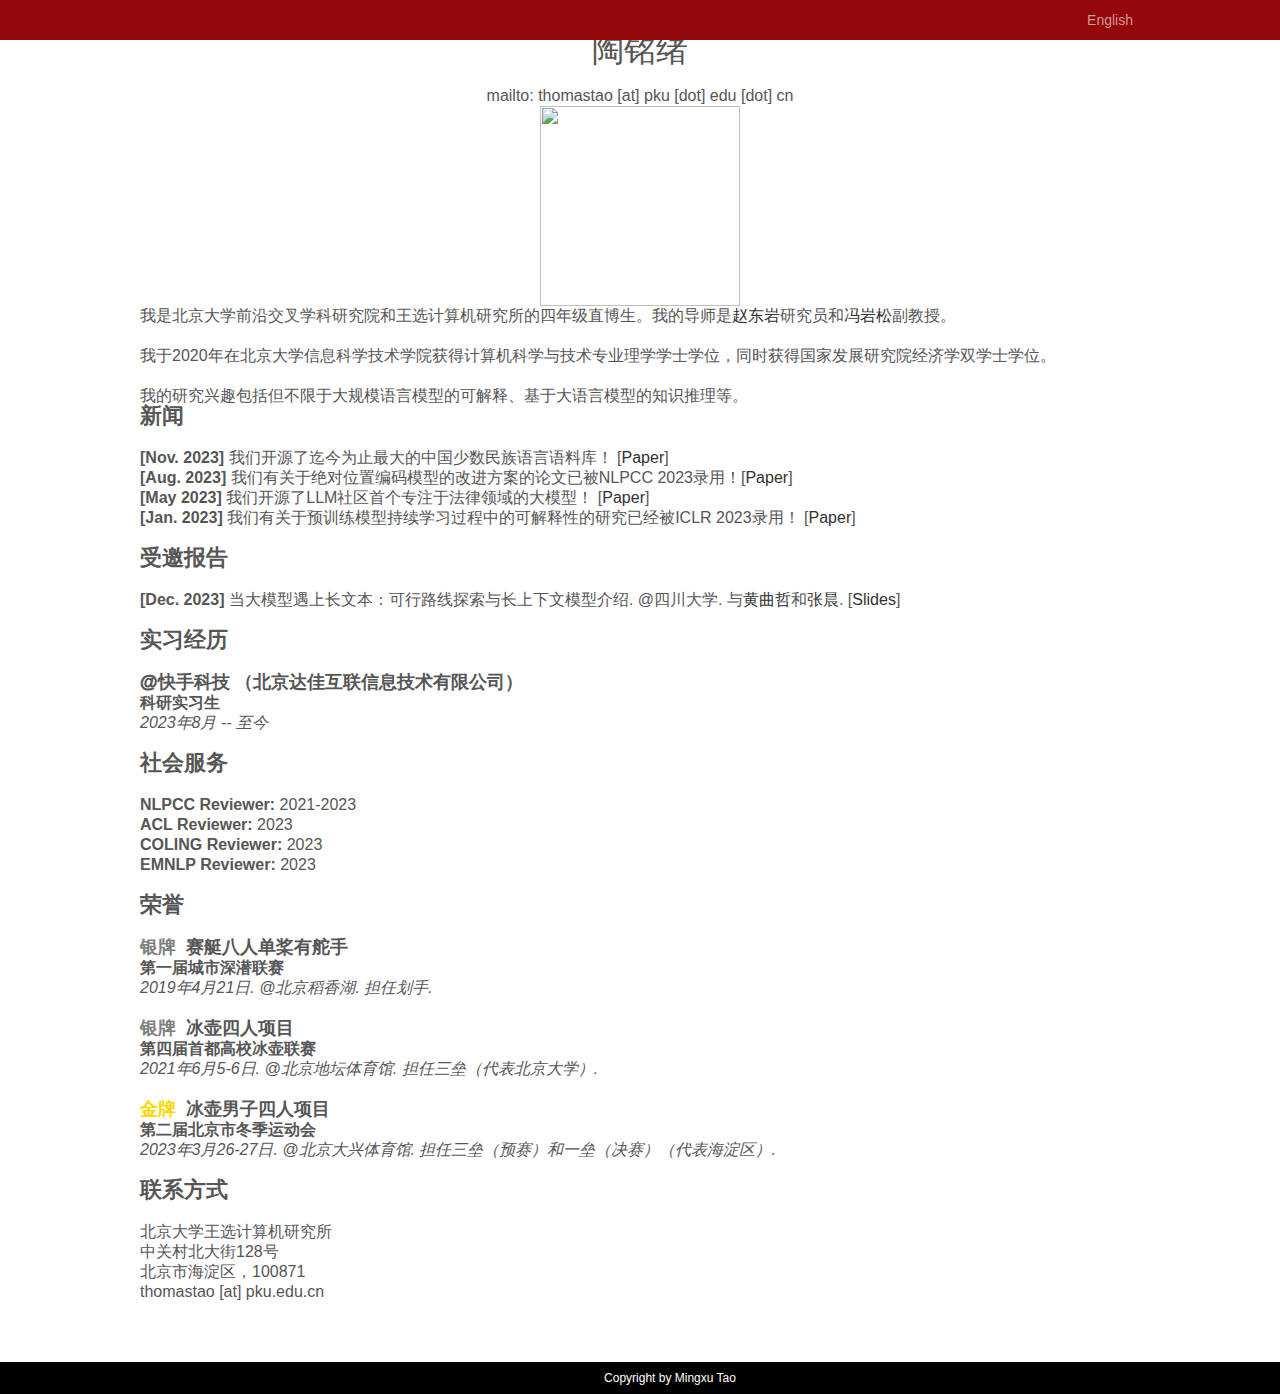
==== zh/index.html @ 305615af "Update index.html" ====
<!doctype html>
<html>
<head>
    <meta charset="utf-8">
    <meta name="viewport" content="width=device-width, initial-scale=1.0,minimum-scale=1.0" />
    <meta name="apple-mobile-web-app-status-bar-style" content="black" />
    <meta name="format-detection" content="telephone=no" />
    <title>Mingxu TAO</title>
    <link href="../css/icon.css" rel="stylesheet" type="text/css">
    <link href="../css/base.css" rel="stylesheet" type="text/css">
    <link href="../css/index.css" rel="stylesheet" type="text/css">
    <link href="../css/En/inner.css" rel="stylesheet" type="text/css">
    <!--<link href="./css/font-awesome.min.css" rel="stylesheet" type="text/css">-->
    <link rel="stylesheet" type="text/css" href="../css/stylesheet.css">

    <!--[if lt IE 9]>
        <script src="./js/html5.js" type="text/javascript"></script>
        <script src="./js/response.min.js"></script>
    <![endif]-->
    <!--<script type="text/javascript">
    var browser = {
            versions: function () {
                var u = navigator.userAgent, app = navigator.appVersion;
                return {//移动终端浏览器版本信息
                    trident: u.indexOf('Trident') > -1, //IE内核
                    presto: u.indexOf('Presto') > -1, //opera内核
                    webKit: u.indexOf('AppleWebKit') > -1, //苹果、谷歌内核
                    gecko: u.indexOf('Gecko') > -1 && u.indexOf('KHTML') == -1, //火狐内核
                    mobile: !!u.match(/AppleWebKit.*Mobile.*/) || u.indexOf('iPad') > -1, //是否为移动终端
                    ios: !!u.match(/\(i[^;]+;( U;)? CPU.+Mac OS X/), //ios终端
                    android: u.indexOf('Android') > -1 || u.indexOf('Linux') > -1, //android终端或者uc浏览器
                    iPhone: u.indexOf('iPhone') > -1, //是否为iPhone或者QQHD浏览器
                    iPad: u.indexOf('iPad') > -1, //是否iPad
                    webApp: u.indexOf('Safari') == -1 //是否web应该程序，没有头部与底部
                };
            }(),
        }
        if (browser.versions.android || browser.versions.iPhone) {
            var url = document.location.href;
            var ext = url.substr(url.lastIndexOf("."), url.length);
            if (ext != null && (ext == '.htm' || ext == '.html')) {
                url = url.substr(0, url.lastIndexOf("."));
                url = url + "_mobile" + ext;
            } else {
                url = url + "index_mobile.htm";
            }
            document.location = url;
        }</script>-->
</head>

<body>


    <header class="header">


        <section>
            <div class="topLine"></div>
            <section class="subNav yahei clearfix">
                <section class="ssubNav">
                    <!--<img id="subNavlogo" src="img/mnav.png" style="width:22px;height:17px;padding-bottom:6px;">-->
                    <span id="navline_1" class="navline"></span>
                    <span id="navline_2" class="navline"></span>
                    <span id="navline_3" class="navline" style="margin-bottom:2px;"></span>
                </section>
                <section class="mainWrap mainWrap02 noline">
                    <ul class="subNavRight" style="list-style-type:none;">
                        <li><a href="../index.html">English</a></li>
                    </ul>
                </section>
                <!-- search -->
                <section class="clearfix"></section>

            </section>
        </section>
    </header>
    <div class="main-body">
        <div class="content">
            <div class="col_lg_10 top"></div>
            <div class="col_lg_10">
                <p align="center">
                    <span>
                        <span style="font-size: 32px;">
                            陶铭绪
                        </span>
                    </span>
                </p>
                <br />
                <p align="center">
                    <span>
                        <span style="font-size: 16px;">
                            mailto: thomastao [at] pku [dot] edu [dot] cn
                        </span>
                    </span>
                </p>
            </div>

            <div class="col_lg_10 top"></div>

            <div class="col_lg_3 col_md_3">
                <p style="text-align: center;">
                    <img class="center" src="../tmx.png" style="width: 200px; height: 200px;" />
                </p>
            </div>
            <div class="col_lg_7 col_md_7">
                <div class="mainContent">
                    <div class="pageArticle">
                        <div class="article">

                            <p style="line-height: 1.25em;">
                                <span style="font-size: 16px;">
                                    我是北京大学前沿交叉学科研究院和王选计算机研究所的四年级直博生。我的导师是<a href="https://www.wict.pku.edu.cn/zhaodongyan/en/" target="_blank">赵东岩</a>研究员和<a href="https://yansongfeng.github.io/" target="_blank">冯岩松</a>副教授。
</span>
                            </p>
                            <br />
                            <p style="line-height: 1.25em;">
                                <span style="font-size: 16px;">
                                    我于2020年在北京大学信息科学技术学院获得计算机科学与技术专业理学学士学位，同时获得国家发展研究院经济学双学士学位。
                                </span>
                            </p>
                            <br />
                            <p style="line-height: 1.25em;">
                                <span style="font-size: 16px;">
                                    我的研究兴趣包括但不限于大规模语言模型的可解释、基于大语言模型的知识推理等。
                                </span>
                            </p>
                        </div>
                    </div>
                </div>
            </div>

            <div class="clearfix"></div>
            <div class="col_lg_10 top"></div>

            <div class="col_lg_10">
                <sectionheading>新闻</sectionheading>
                <br /><br />
                <p style="line-height: 2em;">
                    <ul>
                        <li><strong>[Nov. 2023]</strong> 我们开源了迄今为止最大的中国少数民族语言语料库！ [<a href="https://arxiv.org/pdf/2311.08348.pdf" target="_blank">Paper</a>]</li>
                        <li><strong>[Aug. 2023]</strong> 我们有关于绝对位置编码模型的改进方案的论文已被NLPCC 2023录用！[<a href="https://arxiv.org/abs/2305.04859" target="_blank">Paper</a>]</li>
                        <li><strong>[May 2023]</strong> 我们开源了LLM社区首个专注于法律领域的大模型！ [<a href="https://arxiv.org/abs/2305.15062" target="_blank">Paper</a>]</li>
                        <li><strong>[Jan. 2023]</strong> 我们有关于预训练模型持续学习过程中的可解释性的研究已经被ICLR 2023录用！ [<a href="https://openreview.net/forum?id=UazgYBMS9-W" target="_blank">Paper</a>]</li>
                    </ul>
                </p>
                <br />
            </div>

            <div class="clearfix"></div>
            <div class="col_lg_10 top"></div>

            <div class="col_lg_10">
                <sectionheading>受邀报告</sectionheading>
                <br /><br />
                <p style="line-height: 2em;">
                    <ul>
                        <li>
                            <strong>[Dec. 2023]</strong> 当大模型遇上长文本：可行路线探索与长上下文模型介绍. @四川大学. 与<a href="https://andrewzhe.github.io/" target="_blank">黄曲哲</a>和<a href="https://luciusssss.github.io/" target="_blank">张晨</a>. [<a href="/files/Long_Doc_Meets_LLMs.pdf" target="_blank">Slides</a>]
                        </li>
                    </ul>
                </p>
                <br />
            </div>

            <div class="clearfix"></div>
            <div class="col_lg_10 top"></div>

            <div class="col_lg_10">
                <sectionheading>实习经历</sectionheading>
                <br /><br />
                <p style="line-height: 1.25em;">
                    <heading>@快手科技&nbsp;（北京达佳互联信息技术有限公司）</heading>
                    <br />
                    <b>科研实习生</b>
                    <br />
                    <i>2023年8月 -- 至今</i>
                </p>
                <br />
            </div>

            <div class="clearfix"></div>
            <div class="col_lg_10 top"></div>

            <div class="col_lg_10">
                <sectionheading>社会服务</sectionheading>
                <br /><br />
                <p style="line-height: 2em;">
                    <ul>
                        <li><strong>NLPCC Reviewer:</strong> 2021-2023</li>
                        <li><strong>ACL Reviewer:</strong> 2023</li>
                        <li><strong>COLING Reviewer:</strong> 2023</li>
                        <li><strong>EMNLP Reviewer:</strong> 2023</li>
                    </ul>
                </p>
                <br />
            </div>

            <div class="clearfix"></div>
            <div class="col_lg_10 top"></div>

            <div class="col_lg_10">
                <sectionheading>荣誉</sectionheading>
                <br /><br />
                <p style="line-height: 1.25em;">
                    <heading><font color="#808080">银牌</font>&nbsp;&nbsp;赛艇八人单桨有舵手</heading>
                    <br />
                    <b>第一届城市深潜联赛</b>
                    <br />
                    <i>2019年4月21日. @北京稻香湖. 担任划手.</i>
                </p>
                <br />
                <p style="line-height: 1.25em;">
                    <heading><font color="#808080">银牌</font>&nbsp;&nbsp;冰壶四人项目</heading>
                    <br />
                    <b>第四届首都高校冰壶联赛</b>
                    <br />
                    <i>2021年6月5-6日. @北京地坛体育馆. 担任三垒（代表北京大学）.</i>
                </p>
                <br />
                <p style="line-height: 1.25em;">
                    <heading><font color="#FFD700">金牌</font>&nbsp;&nbsp;冰壶男子四人项目</heading>
                    <br />
                    <b>第二届北京市冬季运动会</b>
                    <br />
                    <i>2023年3月26-27日. @北京大兴体育馆. 担任三垒（预赛）和一垒（决赛）（代表海淀区）.</i>
                </p>
                <br />
            </div>

            <div class="clearfix"></div>
            <div class="col_lg_10 top"></div>

            <div class="col_lg_10">
                <sectionheading>联系方式</sectionheading>
                <br /><br />
                <p style="line-height: 1.25em;">
                    北京大学王选计算机研究所<br />
                    中关村北大街128号<br />
                    北京市海淀区，100871<br />
                    thomastao [at] pku.edu.cn
                </p>
                <br />
            </div>

            <div class="col_lg_10 top"></div>
            <!--<div class="clearfix"></div>-->
        </div>
    </div>

    <footer class="footer">


        <section class="fot_bot">
            <span class="copyright">&nbsp;</span>
            <span class="addr">Copyright by Mingxu Tao</span>
            <span class="postcode">&nbsp;</span>
        </section>
    </footer>

    <script src="./js/jquery-1.9.1.min.js" type="text/javascript"></script>
    <script src="./js/comm.js" type="text/javascript"></script>
    <script src="./js/inner.js" type="text/javascript"></script>




</body>
</html>
---- css/base.css ----
@charset "utf-8";

/***************
This is for BASE, including header and footer
***************/
html, body, div, span, object, iframe, h1, h2, h3, h4, h5, h6, p, blockquote, pre, a, abbr, acronym, address, figure, figcaption, code, del, dfn, em, image, q, dl, dt, dd, ol, ul, li, fieldset, form, legend, table, tf, tr, th {
   border: 0px;
   padding: 0px;
   /*font-size: 100%;*/
   margin: 0px;
   -webkit-font-smoothing: subpixel-antialiased;
   font-weight: normal;
}

body {
   color: #565656;
   line-height: 20px;
   font-size: 12px;
   margin: 0px;
   overflow-x: hidden;
}

input, textarea, select {
   background-color: #FFFFFF;
   font-size: 12px;
   outline: none;
}

img {
   border: 0px;
   vertical-align: bottom;
   -ms-interpolation-mode: bicubic;
}

a, a:link {
   text-decoration: none;
   color: #323232;
}

a:hover {
   text-decoration: none;
   color: #8c0000;
}

ul, li {
   list-style-type: none;
}

.header {
   position: relative;
   z-index: 999;
   ;
}

.noborder-tbl td {
   width: 100px;
}

.noborder-tbl td.firstletter {
   width: 80px;
   text-align: center;
}

.pku-red {
   color: #8c0000;
}

.pku-gold {
   color: #dda813
}

.icon-space-right {
   margin-right: 3px;
}

.icon-space-left {
   margin-left: 3px;
}

.left {
   float: left;
}

.right {
   float: right;
}

.clearfix:after {
   display: block;
   content: '';
   clear: both;
   height: 0px;
   visibility: hidden;
}

.yahei {
   font-family: "Microsoft Yahei", Arial;
}

.relative {
   position: relative;
}

.clearfix {
   *display: inline-block;
   *zoom: 1;
   *vertical-align: top;
}

/* Add by PKU zb 2014.9.1 */
.clearfix1 {
   *display: inline-block;
   *zoom: 1;
   *vertical-align: top;
   line-height: 35px
}

.clear {
   clear: both;
}

.clear_f {
   clear: both;
}

*::selection {
   background: #8c0000;
   color: #FFFFFF;
   text-shadow: none;
}

*::-moz-selection {
   color: #8c0000;
   text-shadow: none;
}

.ie6 {
   text-align: center;
   font-size: 14px;
   line-height: 60px;
}

.ie6 span {
   float: right;
   margin-right: 30px;
   cursor: pointer;
}

.blankspace {
   height: 1.5em;
   overflow: hidden;
   margin: 0;
   padding: 0;
   clear: both;
}

/*comm used header,content,footer*/

.mainWrap {
   width: 1000px;
   margin: auto;
}

/*
.header {
	background:#fff url(../images/bg.jpg) repeat-x top
}
*/
.header .topLine {}

.header .topWrap {
   padding: 0;
   /* background:#7f0101 url(../images/pkucloud1h100.png) no-repeat top right; LHY */
   background: #fff;
   /* border-top:0px solid #c40000;
	border-bottom:0px solid #600000;*/
}

.header .topWrap .mainWrap {
   height: 100px;
}

.header .logo {
   float: left;
   _display: inline;
   padding-top: 20px;
   padding-left: 15px;
}

.header .logo a {
   float: left;
   display: inline;
}

.header .logo a.xkb_logo {
   float: left;
   display: inline;
   /* margin-top: 15px; */
   margin-left: 15px;
   padding-left: 15px;
   padding-top: 2px;
   color: #8c0000;
   font-size: 25px;
   height: 66px;
   line-height: 32px;
   border-left: solid 1px #8c0000;
}

.header .logo a.xkb_logo:hover {
   color: #AC0000;
}

.header .subnavLeft {
   padding-left: 10px;
}

.header .search {
   float: right;
   _display: inline;
   padding-right: 10px;
   height: 20px;
}

.header .search .inp {
   border: 0;
   height: 16px;
   width: 130px;
   /* border:1px solid #821514;*/
   margin-top: 2px;
   padding-left: 5px;
   padding-right: 5px;
   float: left;
   _display: inline;
   background: #AC0000;
   -webkit-border-radius: 2px;
   -moz-border-radius: 2px;
   border-radius: 2px;
   opacity: 0.8;
   filter: alpha(opacity=80);
}

.header .search .inp:hover {
   background: #fff;
   opacity: 1
}

.header .search .btn {
   height: 22px;
   padding: 0 8px;
   *padding: 0 8px 0 12px;
   line-height: 21px;
   text-align: center;
   border: 0;
   float: left;
   font-size: 12px;
   _display: inline;
   color: #fff;
   cursor: pointer;
   *background: url(../images/search_normal.png) 0 3px no-repeat;
}

.header .search .btn:hover {
   *background: url(../images/search_normal.png) 0 3px no-repeat;
}

.header .subNav {
   /*background:#700005;*/
   /* background:#9B0000;  zb*/
   background: #94070a;
   border-bottom: 0px solid #8C0000;
   height: 40px;
}

.header .subNav .onlymobileshow {
   display: none;
}

.header .subNav .menu {
   display: none;
}

.header .subNav li {
   float: left;
   _display: inline;
   padding: 10px 2px 10px 3px;
   position: relative;
   z-index: 999;
   zoom: 1;
}

.header .subNav li a {
   display: block;
   /* ZB	font-size:12px; */
   font-size: 14px;
   color: #e5e3e3;
   padding: 0 5px;
   /* text-shadow:0px 2px 1px #600000; */
   filter: dropshadow(color=#600000, offx=0, offy=2);
   color: #d39797;
}

.header .subNav li a:hover, .header .subNav li a:focus, .header .subNav li a.hover {
   color: #fff;
}

.header .subNav li.current {
   background: #fff;
}

.header .subNav li.current a {
   color: #444;
   text-shadow: 0px 2px 1px #f3f3f3;
   filter: dropshadow(color=#f3f3f3, offx=0, offy=2);
}

.header .subNavRight {
   float: right !important;
}

.header .subNav #mobileNav ul {
   height: 120px;
   width: 640px;
}

.header .subNav #mobileNav li {
   padding: 2px 2px 2px 2px;
   line-height: 40px;
   height: 36px;
   width: 154px;
   float: left;
}

.header .subNav #mobileNav li form {
   height: 40px;
   line-height: 40px;
}

.header .subNav #mobileNav li form input {
   width: 80px;
   float: left;
   opacity: 0.8;
   background-color: #fff;
   border: 1px solid #C4C4C4;
   margin-left: 8px;
   margin-right: 3px;
   margin-top: 12px;
}

.header .subNav #mobileNav li form a {
   height: 40px;
   line-height: 40px;
}

.header .subNav #mobileNav li a {
   font-size: 14px;
   color: #000;
   float: left;
}

.header .nav {
   /* float:right;
	_display:inline;
	margin-top:25px;*/
   background-color: #fff;
}

.header .nav .menu {
   display: none;
}

header .nav #nav {
   /* text-align:center; */
   margin: auto;
   width: 1000px;
}

.header .nav li {
   float: left;
   _display: inline;
   padding: 0 10px 0 9px;
   +padding: 0 9px 0 8px;
   z-index: 999;
   zoom: 1;
}

.header .nav li.nav_first {
   padding-left: 0px;
}

.header .nav li.nav_last {
   padding-right: 0px;
}

.header .nav li a.current {
   /* PKU	background: url(../images/nav_cur.png) bottom repeat-x */
   background: url(../images/nav_cur_red.png) bottom repeat-x;
   /*color:#fff;
	background:#8f000b;*/
}

.header .nav li a {
   display: block;
   line-height: 43px;
   /* ZB	font-size:15px; */
   font-size: 14px;
   /* PKU	color:#fff; */
   color: #333;
   /* padding:0 12px;
 *padding:0 13px; */
   text-align: center;
   width: 148px;
   -webkit-transition-duration: .3s;
   -moz-transition-duration: .3s;
   -o-transition-duration: .3s;
   transition-duration: .3s;
   -ms-transition-duration: 0s;
}

.header .nav li a.wide {
   width: 130px;
}

.header .nav li a:hover, .header .nav li a.hover {
   /* PKU
	color:#565656;
	background:#fff;
*/
   color: #fff;
   /* ZB	background:#9b0000; */
   /* background:#8f000b;  zb */
   background: #8c0000;
}

.header .nav li a i {
   padding: 0;
   *margin: 0 -5px 0 5px;
}

.header .nav li a i:before {
   margin-right: -4px;
}

.header .caret {
   display: inline-block;
   width: 0;
   height: 0;
   margin-left: 2px;
   vertical-align: middle;
   border-top: 4px solid;
   border-right: 4px solid transparent;
   border-left: 4px solid transparent;
}

#nav .minfoWrap {
   position: absolute;
   background: #fff;
   /* PKU */
   border-top: 0px solid #8c0000;
   /* PKU 	top:132px; */
   /* PKU
	top:131px;
*/
   left: 0%;
   width: 100%;
   z-index: 2;
   padding: 2em 0;
   display: none;
   /* -webkit-box-shadow:0 6px 12px #838383;
	-moz-box-shadow:0 6px 12px #838383;
	box-shadow:0 10px 20px rgba(0, 0, 0, 0.63); */
}

#nav .minfoWrap_inner {
   width: 1200px;
   background: #fff;
   margin: 0 auto;
}

#nav ul.last {
   right: 2px;
}

#nav ul li {
   float: none;
   display: block;
   padding: 0;
   margin: 0;
}

#nav ul li a {
   background: #fff;
   line-height: 24px;
   font-size: 14px;
   color: #565656;
   /* PKU	padding:0 0 0 20px; */
   padding: 0 0 0 0px;
}

#nav ul li a:hover {
   color: #8c0000;
}

.header .nav #nav li .sub-nav {
   position: absolute;
   z-index: 2;
   display: none;
}

.header .nav #nav .sub-nav li a {
   background: rgba(151, 0, 0, .75);
   color: #fff;
   line-height: 16px;
   font-size: 14px;
   text-align: left;
   width: 205px;
   padding: 10px 5px 10px 30px;
}

.header .nav #nav .sub-nav li a:hover {
   background: #9c0000;
}

.nav01 {
   width: 160px
}

/* PKU */
.nav02 {
   width: 300px;
   font-size: 14px;
   color: #999;
   line-height: 24px;
}

.nav03 {
   width: 240px;
   font-size: 14px;
   color: #999;
   margin-right: 50px;
   line-height: 24px;
}

/* PKU */
.nav04 {
   width: 200px;
}

/* PKU */
.nav05 {
   width: 150px;
   font-size: 14px;
   color: #999;
   margin-right: 50px;
   line-height: 24px;
}

.readmore {
   //	text-transform: uppercase;
   font-size: 15px !important;
   box-shadow: none;
   color: #8c0000 !important;
   display: inline !important;
   -webkit-transition: 400ms !important;
   -moz-transition: 400ms !important;
   -o-transition: 400ms !important;
   transition: 400ms !important;
}

.readmore:hover {
   text-shadow: none;
   box-shadow: none !important;
   color: #333 !important;
}

.readmore1 {
   //	text-transform: uppercase;
   font-size: 15px !important;
   box-shadow: none;
   color: #000000 !important;
   display: inline !important;
   -webkit-transition: 400ms !important;
   -moz-transition: 400ms !important;
   -o-transition: 400ms !important;
   transition: 400ms !important;
}

.readmore1:hover {
   text-shadow: none;
   box-shadow: none !important;
   color: #8c0000 !important;
}

.fl {
   float: left;
}

.fr {
   float: right;
}

.main-body {
   width: 100%;
   max-width: 1000px;
   margin: 0 auto;
}

.footer {
   width: 100%;
   height: 32px;
   background: #000;
   margin-top: 40px;
   /* background: url(../images/f_bg.jpg) no-repeat center top;
   height: 215px;
   border-top:1px solid #af0a1a; */
}

.footer .footWrap {
   background: #ededed;
   padding: 40px 0;
   border-top: #dfdfdf 1px solid;
}

.footer .footWrap li {
   width: 150px;
   float: left;
   _display: inline;
}

.footer .footWrap h4 {
   padding-bottom: 8px;
}

.footer .footWrap h4 a {
   font-size: 15px;
   color: #333;
}

.footer .footWrap h4 a:hover {
   color: #8c0000
}

.footer .footWrap a {
   color: #787878;
   display: block;
   line-height: 24px;
   text-align: center;
}

.footer .footWrap a:hover {
   color: #8c0000;
}

.footer .copyrights {
   color: #f8f8f8;
   padding: 15px 0;
   line-height: 22px;
   background: #821514;
   border-top: #8c0000;
}

.footer .copyrights .info {
   float: left;
}

.footer .copyrights .info span {
   padding-right: 24px;
}

.footer .copyrights .icp {
   float: right;
}

.footer .copyrights .copy {
   display: block;
}

.fot_bot {
   width: 920px;
   margin: 0 auto;
   font-size: 12px;
   overflow: hidden;
   color: #fff;
   text-align: center;
   height: 32px;
   line-height: 32px;
   background: #000;
}

.fot_bot span {
   display: inline-block;
   float: left;
   width: 160px;
   padding: 0 55px;
}

.fot_bot .copyright {
   width: 230px;
}

.fot_bot .addr {
   width: 190px;
}

.fot_bot .postcode {
   width: 150px;
}

.fot_bot .telephone {
   width: 120px;
}

.fot_bot .tech-sup {
   width: 190px;
}

._plugMasklayer {
   background: none repeat scroll 0 0 #FFFFFF;
   display: none;
   height: 100%;
   left: 0;
   opacity: 0.8;
   filter: alpha(opacity=80);
   _position: absolute;
   position: fixed;
   top: 0;
   width: 100%;
   z-index: 9998;
   bottom: 0;
}

._plugLayer {
   background: none repeat scroll 0 0 #FFFFFF;
   display: none;
   left: 50%;
   top: 50%;
   border: 1px solid #609;
   _position: absolute;
   position: fixed;
   z-index: 9999;
}

/*action*/
.ssubNav {
   display: none;
}

@media screen and (max-width:1024px) {

   .mainWrap {
      width: 800px;
      margin: 0 auto;
   }

   .header .nav #nav {
      width: 795px;
   }

   .header .nav #nav .minfoWrap .minfoWrap_inner div.fl {
      display: none;
   }

   .header .nav li {
      /*padding: 0 24px 0 24px;*/
      padding: 0 11px 0 11px;
      +padding: 0 10px 0 10px;
   }

   .header .nav li a {
      font-size: 13px;
      /*padding:0 9px;*/
      width: 93px;
   }

   .header .nav #nav .sub-nav li a {
      width: 163px;
      padding: 10px 5px 10px 19px;
   }

   #nav ul {
      width: 100px;
   }

   #nav ul.fl {
      width: 160px;
   }

   #nav ul.fl a {
      width: 150px;
   }

   .footer .footWrap li {
      width: 120px;
      overflow: hidden;
   }

   .footer {
      height: 96px;
   }

   .fot_bot {
      width: 500px;
      height: 96px;
   }

   .fot_bot span {
      text-align: left;
   }

   .fot_bot .postcode {
      width: 200px;
   }

   .fot_bot .telephone {
      width: 160px;
   }

   .fot_bot .tech-sup {
      width: 400px;
   }

   .header .topWrap {
      height: auto;
   }
}

@media screen and (max-width:800px) {

   .mainWrap {
      width: 760px;
   }

   .mainWrap02 {
      position: relative;
      display: none;
      background: #444;
   }

   #nav .minfoWrap {
      left: 50%;
      margin-left: -380px;
      width: 760px;
   }

   .header .topWrap {
      position: relative;
   }

   .header .logo {
      margin: auto;
      padding-left: 0px;
   }

   .header .search {
      float: none;
      position: absolute;
      width: 100%;
      top: 0px;
      margin-top: 10px;
   }

   .header .search .ext {
      float: right;
      padding: 4px 30px 10px 0;
   }

   .header .search .ext a {
      color: #fff;
   }

   .header .search .inp {
      border: 0;
      margin-left: 20px;
      height: 14px;
      width: 130px;
      background: #fff;
   }

   .header .search .btn {
      height: 20px;
      line-height: 20px;
      font-size: 12px;
   }

   .subNav .ssubNav {
      /*display:block;*/
      /* PKU
   line-height:44px;
   PKU font-size:18px; */
      line-height: 35px;
      line-height: 32px;
      /*   ZB   */
      font-size: 14px;
      padding: 0 20px;
      cursor: pointer;
      color: #fff;
      /*background:#5e0000;     ZB   */
      background: #8c0000;
      /*  ZB   */
      cursor: pointer;
      display: inline-block;
      padding-top: 10px;
      -ms-transition: all 0.4s ease-in-out 0s;
      -webkit-transition: all 0.4s ease-in-out 0s;
      -o-transition: all 0.4s ease-in-out s;
      -moz-transition: all 0.4s ease-in-out s;
      transition: all 0.4s ease-in-out 0s;
   }

   .navline {
      width: 19px;
      height: 2px;
      border-radius: 2px;
      background-color: #FFF;
      display: block;
      margin-bottom: 4px;
      -ms-transition: all 0.4s ease-in-out 0s;
      -webkit-transition: all 0.4s ease-in-out 0s;
      -o-transition: all 0.4s ease-in-out s;
      -moz-transition: all 0.4s ease-in-out s;
      transition: all 0.4s ease-in-out 0s;
   }

   .navline1 {
      transform: translateY(6px) rotate(45deg);
      -ms-transform: translateY(6px) rotate(45deg);
      -webkit-transform: translateY(6px) rotate(45deg);
      -o-transform: translateY(6px) rotate(45deg);
      -moz-transform: translateY(6px) rotate(45deg);
      -ms-transition: all 0.4s ease-in-out 0s;
      -webkit-transition: all 0.4s ease-in-out 0s;
      -o-transition: all 0.4s ease-in-out s;
      -moz-transition: all 0.4s ease-in-out s;
      transition: all 0.4s ease-in-out 0s;
   }

   .navline2 {
      background-color: #8c0000;
      -ms-transition: all 0.4s ease-in-out 0s;
      -webkit-transition: all 0.2s ease-in-out 0s;
      -o-transition: all 0.2s ease-in-out s;
      -moz-transition: all 0.2s ease-in-out s;
      transition: all 0.2s ease-in-out 0s;
   }

   .navline3 {
      transform: translateY(-6px) rotate(-45deg);
      -ms-transform: translateY(-6px) rotate(-45deg);
      -webkit-transform: translateY(-6px) rotate(-45deg);
      -o-transform: translateY(-6px) rotate(-45deg);
      -moz-transform: translateY(-6px) rotate(-45deg);
      -ms-transition: all 0.4s ease-in-out 0s;
      -webkit-transition: all 0.4s ease-in-out 0s;
      -o-transition: all 0.4s ease-in-out s;
      -moz-transition: all 0.4s ease-in-out s;
      transition: all 0.4s ease-in-out 0s;
   }

   .header .subnavLeft {
      padding-top: 30px;
   }

   .header .subNav li {
      float: none;
      border: none;
   }

   .header .subNav li a {
      padding-left: 7px;
      font-size: 12px;
      color: #f5f5f5;
   }

   .header .subNavRight {
      float: none !important;
   }

   .header .subNavRight li a {
      padding-left: 17px;
   }

   .minfoWrap {
      display: none !important;
   }

   .header .topWrap {
      height: auto;
      /* padding:20px 0 0;*/
   }

   .header .nav {
      background: #efefef;
      border: 0;
      /* margin-top:20px;*/
   }

   .header .nav .menu {
      display: none;
      line-height: 44px;
      line-height: 38px;
      /*   ZB   */
      font-size: 18px;
      padding: 0 20px;
      cursor: pointer;
      color: #22132d;
   }

   .header .nav .menu .menuicon {
      float: right;
      color: #22132d;
   }

   .header .nav #nav {
      width: 100%;
      text-align: left;
   }

   .header .nav ul {
      display: none;
   }

   .header .nav li {
      float: none;
      padding: 0;
      border-top: 1px solid #ddd;
      background: #fff;
      overflow: hidden;
   }

   .header .nav li a {
      font-size: 12px;
      text-indent: 20px;
      line-height: 30px;
      color: #333;
      width: auto;
      text-align: left;
   }

   .header .subNav #mobileNav ul {
      height: 120px;
   }

   .footer .footWrap li {
      width: 190px;
      height: 200px;
      overflow: hidden;
   }

   .footer .copyrights {
      text-align: center;
   }

   .footer .copyrights .info {
      float: none;
      display: block;
   }

   .footer .copyrights .icp {
      float: none;
      display: block;
   }

   .header .logo {
      float: none;
      display: block;
      width: 454px;
      height: 60px;
      margin: 0 auto;
      padding-bottom: 0;
   }

   .header .nav {
      float: none;
   }

   .header .topWrap {
      height: auto;
   }

   .minfoWrap {
      display: none !important;
   }
}

@media screen and (max-width:640px) {
   .mainWrap {
      width: 100%;
   }

   .mainWrap02 {
      position: relative;
      display: none;
      background: #444;
   }

   .header .topWrap {
      position: relative;
   }

   .header .topWrap .mainWrap {
      height: 80px;
   }

   .header .logo {
      margin: auto;
      padding-left: 0px;
      padding-top: 20px;
      padding-bottom: 20px;
      width: 331px;
   }

   .header .logo img {
      width: 160px;
   }

   .header .logo a.xkb_logo {
      margin-top: 10px;
      font-size: 20px;
   }

   .header .search {
      float: none;
      position: absolute;
      width: 100%;
      top: 0px;
      margin-top: 10px;
   }

   .header .search .ext {
      float: right;
      padding: 4px 30px 10px 0;
   }

   .header .search .ext a {
      color: #fff;
   }

   .header .search .inp {
      border: 0;
      margin-left: 20px;
      height: 14px;
      width: 130px;
   }

   .header .search .btn {
      height: 20px;
      line-height: 20px;
      font-size: 12px;
   }

   .header .topWrap {
      height: auto;
      /* padding:20px 0 0;*/
   }

   .header .nav {
      background: #efefef;
      border: 0;
      /* margin-top:20px;*/
   }

   .header .nav .menu {
      display: none;
      line-height: 44px;
      line-height: 38px;
      /*   ZB   */
      font-size: 18px;
      padding: 0 20px;
      cursor: pointer;
      color: #22132d;
   }

   .header .nav .menu .menuicon {
      float: right;
      color: #22132d;
   }

   .header .nav ul {
      display: none;
   }

   .header .nav li {
      float: none;
      padding: 0;
      border-top: 1px solid #ddd;
      background: #fff;
      overflow: hidden;
   }

   .header .nav li a {
      font-size: 15px;
      text-indent: 20px;
      color: #000;
   }

   .header .nav li a .thuicon-angle-down {
      display: none;
   }

   .header .subNav #mobileNav ul {
      height: 160px;
      width: 480px;
   }

   .footer .footWrap {
      padding: 14px 0;
   }

   .footer .footWrap li {
      width: 25%;
      height: auto;
   }

   .footer .footWrap a {
      display: none;
   }

   .footer .footWrap h4 a {
      display: block;
      font-size: 12px;
      line-height: 30px;
   }

   .footer .footWrap h4 {
      padding-bottom: 0;
   }

   .footer .copyrights {
      text-align: center;
   }

   .footer .copyrights .info {
      float: none;
      display: block;
      padding: 0 30px;
   }

   .footer .copyrights .info span {
      display: block;
      padding: 0;
   }

   .footer .copyrights .icp {
      float: none;
      display: block;
   }

   .header .caret {
      display: none;
   }

   .subNav .ssubNav {
      /*display:block;*/
      /* PKU
   line-height:44px;
   PKU font-size:18px; */
      line-height: 35px;
      line-height: 32px;
      /*   ZB   */
      font-size: 14px;
      padding: 0 20px;
      cursor: pointer;
      color: #fff;
      /*background:#5e0000;     ZB   */
      background: #8c0000;
      /*  ZB   */
      cursor: pointer;
      display: inline-block;
      padding-top: 10px;
      -ms-transition: all 0.4s ease-in-out 0s;
      -webkit-transition: all 0.4s ease-in-out 0s;
      -o-transition: all 0.4s ease-in-out s;
      -moz-transition: all 0.4s ease-in-out s;
      transition: all 0.4s ease-in-out 0s;
   }

   .navline {
      width: 19px;
      height: 2px;
      border-radius: 2px;
      background-color: #FFF;
      display: block;
      margin-bottom: 4px;
      -ms-transition: all 0.4s ease-in-out 0s;
      -webkit-transition: all 0.4s ease-in-out 0s;
      -o-transition: all 0.4s ease-in-out s;
      -moz-transition: all 0.4s ease-in-out s;
      transition: all 0.4s ease-in-out 0s;
   }

   .navline1 {
      transform: translateY(6px) rotate(45deg);
      -ms-transform: translateY(6px) rotate(45deg);
      -webkit-transform: translateY(6px) rotate(45deg);
      -o-transform: translateY(6px) rotate(45deg);
      -moz-transform: translateY(6px) rotate(45deg);
      -ms-transition: all 0.4s ease-in-out 0s;
      -webkit-transition: all 0.4s ease-in-out 0s;
      -o-transition: all 0.4s ease-in-out s;
      -moz-transition: all 0.4s ease-in-out s;
      transition: all 0.4s ease-in-out 0s;
   }

   .navline2 {
      background-color: #8c0000;
      -ms-transition: all 0.4s ease-in-out 0s;
      -webkit-transition: all 0.2s ease-in-out 0s;
      -o-transition: all 0.2s ease-in-out s;
      -moz-transition: all 0.2s ease-in-out s;
      transition: all 0.2s ease-in-out 0s;
   }

   .navline3 {
      transform: translateY(-6px) rotate(-45deg);
      -ms-transform: translateY(-6px) rotate(-45deg);
      -webkit-transform: translateY(-6px) rotate(-45deg);
      -o-transform: translateY(-6px) rotate(-45deg);
      -moz-transform: translateY(-6px) rotate(-45deg);
      -ms-transition: all 0.4s ease-in-out 0s;
      -webkit-transition: all 0.4s ease-in-out 0s;
      -o-transition: all 0.4s ease-in-out s;
      -moz-transition: all 0.4s ease-in-out s;
      transition: all 0.4s ease-in-out 0s;
   }

   .header .subnavLeft {
      padding-top: 30px;
   }

   .header .subNav li {
      float: none;
      border: none;
   }

   .header .subNav li a {
      padding-left: 7px;
      font-size: 14px;
      color: #f5f5f5;
   }

   .header .subNavRight li a {
      padding-left: 17px;
   }

   .header .subNavRight {
      float: none !important;
   }

   .minfoWrap {
      display: none !important;
   }
}

@media screen and (max-width:480px) {
   .header .subNav #mobileNav ul {
      height: 240px;
      width: 360px;
   }

   .header .topWrap {
      background-size: auto 70px;
   }

   .header .topWrap .mainWrap {
      height: 70px;
   }

   .header .logo {
      padding-top: 16px;
      padding-bottom: 16px;
      width: 274px;
   }

   .header .logo img {
      width: 140px;
   }

   .header .logo a.xkb_logo {
      margin-top: 6px;
      margin-left: 10px;
      padding-left: 10px;
      font-size: 16px;
      height: 24px;
   }

   .footer {
      height: 128px;
   }

   .fot_bot {
      width: 240px;
      height: 128px;
   }

   .fot_bot span {
      width: 240px;
      text-align: left;
   }
}

@media screen and (max-width:360px) {

   .minfoWrap {
      display: none !important;
   }

   .header .subNav #mobileNav ul {
      height: 240px;
      width: 320px;
   }

   .header .topWrap {
      background-size: auto 60px;
   }

   .header .topWrap .mainWrap {
      height: 60px;
   }

   .header .logo {
      padding-top: 14px;
      padding-bottom: 14px;
      width: 246px;
   }

   .header .logo img {
      width: 120px;
   }

   .header .logo a.xkb_logo {
      margin-top: 6px;
      margin-left: 10px;
      padding-top: 0px;
      padding-bottom: 2px;
      padding-left: 10px;
      font-size: 15px;
      height: 20px;
   }
}

@media screen and (max-width:320px) {
   .header .subNav #mobileNav ul {
      height: 480px;
      width: 200px;
   }

   .header .topWrap {
      background-size: auto 50px;
   }

   .header .topWrap .mainWrap {
      height: 50px;
   }

   .header .logo {
      margin: auto;
      padding-top: 11px;
      padding-bottom: 11px;
      width: 205px;
   }

   .header .logo img {
      width: 100px;
   }

   .header .logo a.xkb_logo {
      margin-top: 6px;
      margin-left: 10px;
      padding-top: 0px;
      padding-bottom: 6px;
      padding-left: 10px;
      font-size: 12px;
      height: 15px;
   }

   .header .search .inp {
      width: 100px;
   }

   .header .nav .menu {
      line-height: 40px;
      font-size: 16px;
   }

   .minfoWrap {
      display: none !important;
   }
}
---- css/stylesheet.css ----
/* latin-ext */
@font-face {
  font-family: 'Titillium Web';
  font-style: italic;
  font-weight: 300;
  src: local('Titillium Web Light Italic'), local('TitilliumWeb-LightItalic'), url(https://fonts.gstatic.com/s/titilliumweb/v8/NaPFcZTIAOhVxoMyOr9n_E7fdMbepI5Db5ycm2A2xcCP.woff2) format('woff2');
  unicode-range: U+0100-024F, U+0259, U+1E00-1EFF, U+2020, U+20A0-20AB, U+20AD-20CF, U+2113, U+2C60-2C7F, U+A720-A7FF;
}
/* latin */
@font-face {
  font-family: 'Titillium Web';
  font-style: italic;
  font-weight: 300;
  src: local('Titillium Web Light Italic'), local('TitilliumWeb-LightItalic'), url(https://fonts.gstatic.com/s/titilliumweb/v8/NaPFcZTIAOhVxoMyOr9n_E7fdMbepI5DYZycm2A2xQ.woff2) format('woff2');
  unicode-range: U+0000-00FF, U+0131, U+0152-0153, U+02BB-02BC, U+02C6, U+02DA, U+02DC, U+2000-206F, U+2074, U+20AC, U+2122, U+2191, U+2193, U+2212, U+2215, U+FEFF, U+FFFD;
}
/* latin-ext */
@font-face {
  font-family: 'Titillium Web';
  font-style: italic;
  font-weight: 400;
  src: local('Titillium Web Italic'), local('TitilliumWeb-Italic'), url(https://fonts.gstatic.com/s/titilliumweb/v8/NaPAcZTIAOhVxoMyOr9n_E7fdMbWAaxWTL6RsVo_.woff2) format('woff2');
  unicode-range: U+0100-024F, U+0259, U+1E00-1EFF, U+2020, U+20A0-20AB, U+20AD-20CF, U+2113, U+2C60-2C7F, U+A720-A7FF;
}
/* latin */
@font-face {
  font-family: 'Titillium Web';
  font-style: italic;
  font-weight: 400;
  src: local('Titillium Web Italic'), local('TitilliumWeb-Italic'), url(https://fonts.gstatic.com/s/titilliumweb/v8/NaPAcZTIAOhVxoMyOr9n_E7fdMbWD6xWTL6RsQ.woff2) format('woff2');
  unicode-range: U+0000-00FF, U+0131, U+0152-0153, U+02BB-02BC, U+02C6, U+02DA, U+02DC, U+2000-206F, U+2074, U+20AC, U+2122, U+2191, U+2193, U+2212, U+2215, U+FEFF, U+FFFD;
}
/* latin-ext */
@font-face {
  font-family: 'Titillium Web';
  font-style: italic;
  font-weight: 600;
  src: local('Titillium Web SemiBold Italic'), local('TitilliumWeb-SemiBoldItalic'), url(https://fonts.gstatic.com/s/titilliumweb/v8/NaPFcZTIAOhVxoMyOr9n_E7fdMbe0IhDb5ycm2A2xcCP.woff2) format('woff2');
  unicode-range: U+0100-024F, U+0259, U+1E00-1EFF, U+2020, U+20A0-20AB, U+20AD-20CF, U+2113, U+2C60-2C7F, U+A720-A7FF;
}
/* latin */
@font-face {
  font-family: 'Titillium Web';
  font-style: italic;
  font-weight: 600;
  src: local('Titillium Web SemiBold Italic'), local('TitilliumWeb-SemiBoldItalic'), url(https://fonts.gstatic.com/s/titilliumweb/v8/NaPFcZTIAOhVxoMyOr9n_E7fdMbe0IhDYZycm2A2xQ.woff2) format('woff2');
  unicode-range: U+0000-00FF, U+0131, U+0152-0153, U+02BB-02BC, U+02C6, U+02DA, U+02DC, U+2000-206F, U+2074, U+20AC, U+2122, U+2191, U+2193, U+2212, U+2215, U+FEFF, U+FFFD;
}
/* latin-ext */
@font-face {
  font-family: 'Titillium Web';
  font-style: normal;
  font-weight: 300;
  src: local('Titillium Web Light'), local('TitilliumWeb-Light'), url(https://fonts.gstatic.com/s/titilliumweb/v8/NaPDcZTIAOhVxoMyOr9n_E7ffGjEGIVzY5abuWIGxA.woff2) format('woff2');
  unicode-range: U+0100-024F, U+0259, U+1E00-1EFF, U+2020, U+20A0-20AB, U+20AD-20CF, U+2113, U+2C60-2C7F, U+A720-A7FF;
}
/* latin */
@font-face {
  font-family: 'Titillium Web';
  font-style: normal;
  font-weight: 300;
  src: local('Titillium Web Light'), local('TitilliumWeb-Light'), url(https://fonts.gstatic.com/s/titilliumweb/v8/NaPDcZTIAOhVxoMyOr9n_E7ffGjEGItzY5abuWI.woff2) format('woff2');
  unicode-range: U+0000-00FF, U+0131, U+0152-0153, U+02BB-02BC, U+02C6, U+02DA, U+02DC, U+2000-206F, U+2074, U+20AC, U+2122, U+2191, U+2193, U+2212, U+2215, U+FEFF, U+FFFD;
}
/* latin-ext */
@font-face {
  font-family: 'Titillium Web';
  font-style: normal;
  font-weight: 400;
  src: local('Titillium Web Regular'), local('TitilliumWeb-Regular'), url(https://fonts.gstatic.com/s/titilliumweb/v8/NaPecZTIAOhVxoMyOr9n_E7fdM3mDaZRbryhsA.woff2) format('woff2');
  unicode-range: U+0100-024F, U+0259, U+1E00-1EFF, U+2020, U+20A0-20AB, U+20AD-20CF, U+2113, U+2C60-2C7F, U+A720-A7FF;
}
/* latin */
@font-face {
  font-family: 'Titillium Web';
  font-style: normal;
  font-weight: 400;
  src: local('Titillium Web Regular'), local('TitilliumWeb-Regular'), url(https://fonts.gstatic.com/s/titilliumweb/v8/NaPecZTIAOhVxoMyOr9n_E7fdMPmDaZRbrw.woff2) format('woff2');
  unicode-range: U+0000-00FF, U+0131, U+0152-0153, U+02BB-02BC, U+02C6, U+02DA, U+02DC, U+2000-206F, U+2074, U+20AC, U+2122, U+2191, U+2193, U+2212, U+2215, U+FEFF, U+FFFD;
}
/* latin-ext */
@font-face {
  font-family: 'Titillium Web';
  font-style: normal;
  font-weight: 600;
  src: local('Titillium Web SemiBold'), local('TitilliumWeb-SemiBold'), url(https://fonts.gstatic.com/s/titilliumweb/v8/NaPDcZTIAOhVxoMyOr9n_E7ffBzCGIVzY5abuWIGxA.woff2) format('woff2');
  unicode-range: U+0100-024F, U+0259, U+1E00-1EFF, U+2020, U+20A0-20AB, U+20AD-20CF, U+2113, U+2C60-2C7F, U+A720-A7FF;
}
/* latin */
@font-face {
  font-family: 'Titillium Web';
  font-style: normal;
  font-weight: 600;
  src: local('Titillium Web SemiBold'), local('TitilliumWeb-SemiBold'), url(https://fonts.gstatic.com/s/titilliumweb/v8/NaPDcZTIAOhVxoMyOr9n_E7ffBzCGItzY5abuWI.woff2) format('woff2');
  unicode-range: U+0000-00FF, U+0131, U+0152-0153, U+02BB-02BC, U+02C6, U+02DA, U+02DC, U+2000-206F, U+2074, U+20AC, U+2122, U+2191, U+2193, U+2212, U+2215, U+FEFF, U+FFFD;
}

/* Design Credits: Jon Barron and Abhishek Kar and Saurabh Gupta*/
a {
  color: #1772d0;
  text-decoration:none;
}
a:focus, a:hover {
  color: #f09228;
  text-decoration:none;
}
body,td,th {
  font-family: 'Titillium Web', Verdana, Helvetica, sans-serif;
  font-size: 16px;
  font-weight: 400
}
heading {
  font-family: 'Titillium Web', Verdana, Helvetica, sans-serif;
  font-size: 18px;
  font-weight: 1000
}
strong {
  font-family: 'Titillium Web', Verdana, Helvetica, sans-serif;
  font-size: 16px;
  font-weight: 800
}
strongred {
  font-family: 'Titillium Web', Verdana, Helvetica, sans-serif;
  color: 'red' ;
  font-size: 16px
}
sectionheading {
  font-family: 'Titillium Web', Verdana, Helvetica, sans-serif;
  font-size: 22px;
  font-weight: 600
}
pageheading {
  font-family: 'Titillium Web', Verdana, Helvetica, sans-serif;
  font-size: 38px;
  font-weight: 400
}

.image_mouseout {
  width: 100%;
  height: 100%; 
  position: relative;
}

.image_mouseover {
  width: 100%;
  height: 100%;
  position: absolute;
  transition: opacity .2s ease-in-out;
  -moz-transition: opacity .2s ease-in-out;
  -webkit-transition: opacity .2s ease-in-out;
}

.fade {
  transition: opacity .2s ease-in-out;
  -moz-transition: opacity .2s ease-in-out;
  -webkit-transition: opacity .2s ease-in-out;
}

span.highlight {
  background-color: #ffffd0;
}
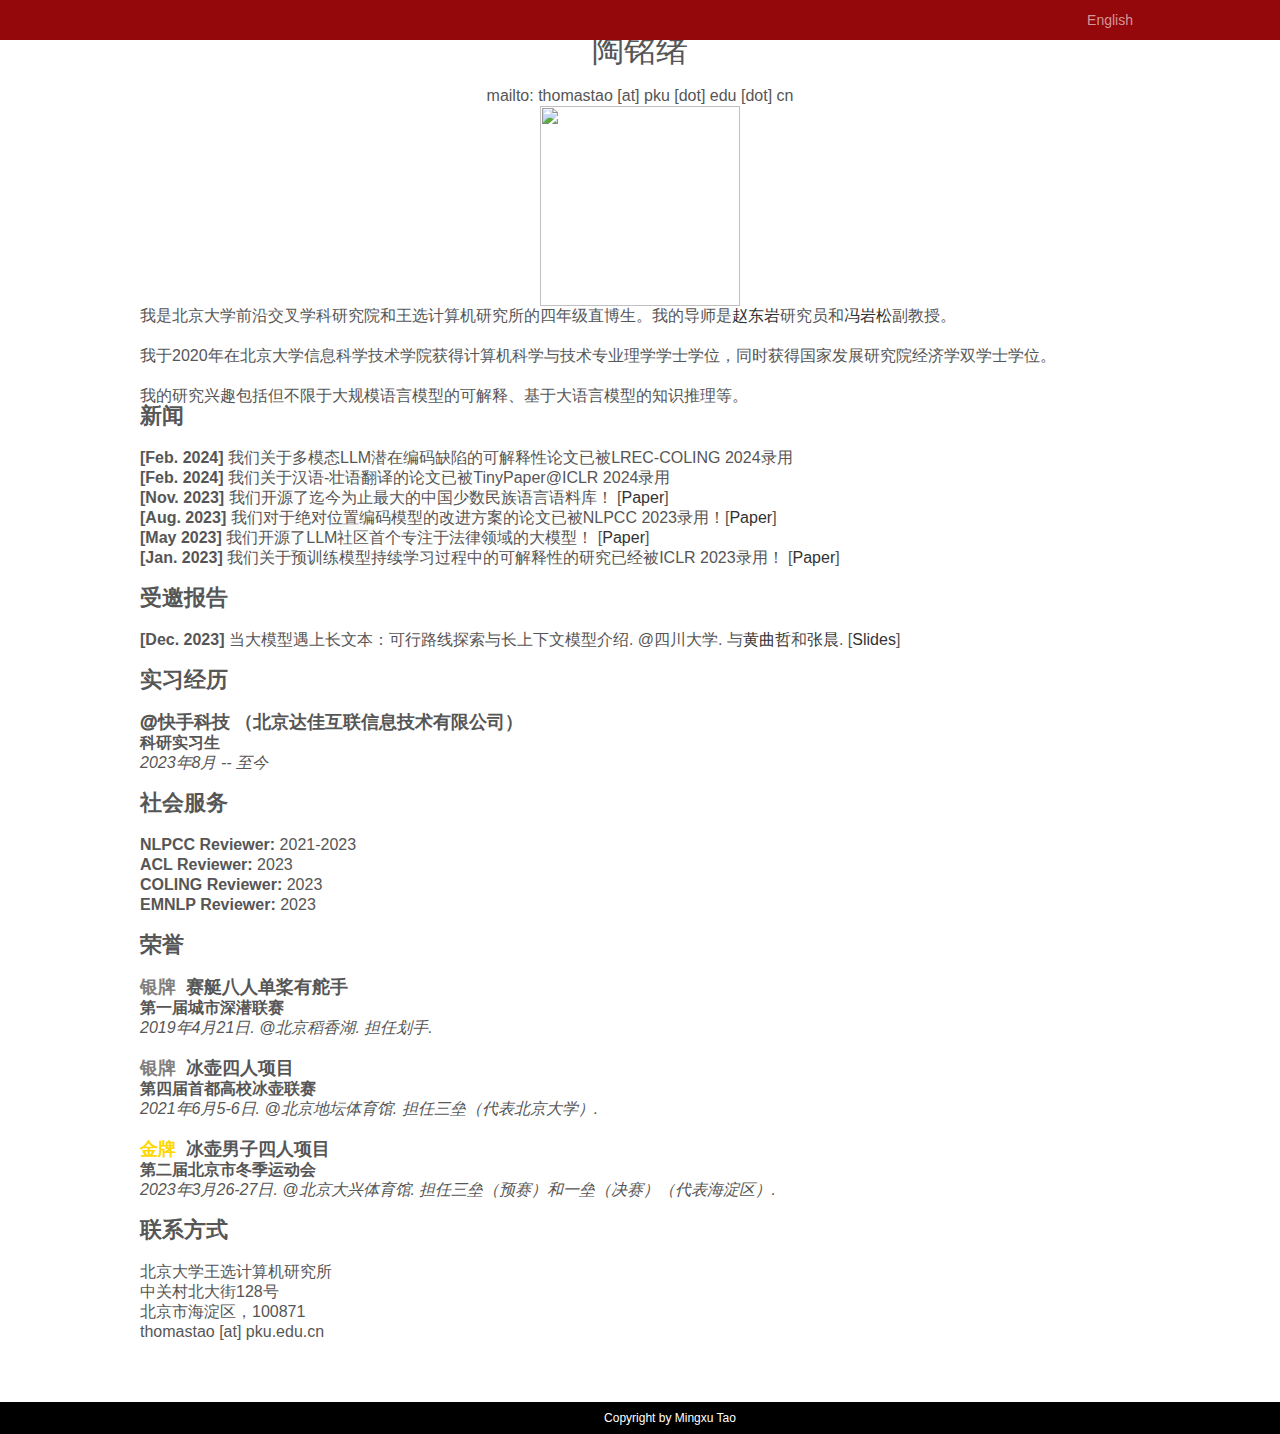
==== commit dce6c6f6: "Add files via upload" ====
--- a/zh/index.html
+++ b/zh/index.html
@@ -138,10 +138,12 @@
                 <br /><br />
                 <p style="line-height: 2em;">
                     <ul>
+                        <li><strong>[Feb. 2024]</strong> 我们关于多模态LLM潜在编码缺陷的可解释性论文已被LREC-COLING 2024录用</li>
+                        <li><strong>[Feb. 2024]</strong> 我们关于汉语-壮语翻译的论文已被TinyPaper@ICLR 2024录用</li>
                         <li><strong>[Nov. 2023]</strong> 我们开源了迄今为止最大的中国少数民族语言语料库！ [<a href="https://arxiv.org/pdf/2311.08348.pdf" target="_blank">Paper</a>]</li>
-                        <li><strong>[Aug. 2023]</strong> 我们有关于绝对位置编码模型的改进方案的论文已被NLPCC 2023录用！[<a href="https://arxiv.org/abs/2305.04859" target="_blank">Paper</a>]</li>
+                        <li><strong>[Aug. 2023]</strong> 我们对于绝对位置编码模型的改进方案的论文已被NLPCC 2023录用！[<a href="https://arxiv.org/abs/2305.04859" target="_blank">Paper</a>]</li>
                         <li><strong>[May 2023]</strong> 我们开源了LLM社区首个专注于法律领域的大模型！ [<a href="https://arxiv.org/abs/2305.15062" target="_blank">Paper</a>]</li>
-                        <li><strong>[Jan. 2023]</strong> 我们有关于预训练模型持续学习过程中的可解释性的研究已经被ICLR 2023录用！ [<a href="https://openreview.net/forum?id=UazgYBMS9-W" target="_blank">Paper</a>]</li>
+                        <li><strong>[Jan. 2023]</strong> 我们关于预训练模型持续学习过程中的可解释性的研究已经被ICLR 2023录用！ [<a href="https://openreview.net/forum?id=UazgYBMS9-W" target="_blank">Paper</a>]</li>
                     </ul>
                 </p>
                 <br />
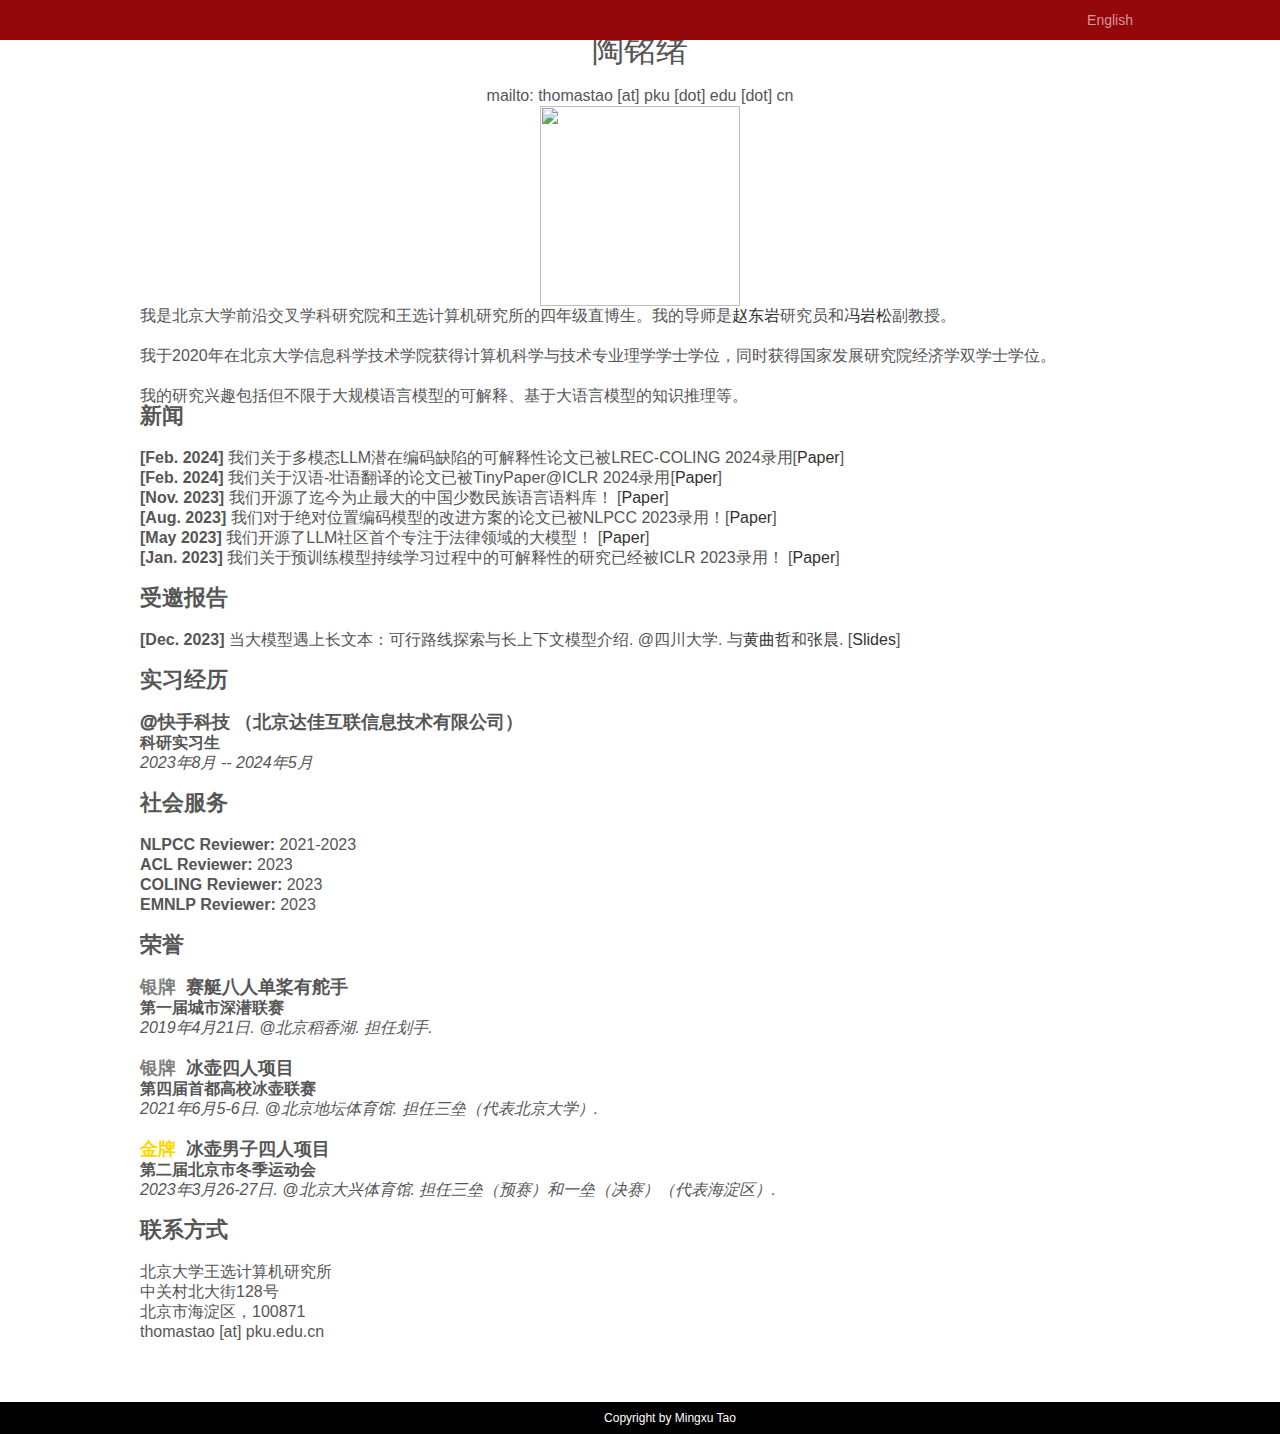
==== commit 0fd4a2de: "Add files via upload" ====
--- a/zh/index.html
+++ b/zh/index.html
@@ -138,8 +138,8 @@
                 <br /><br />
                 <p style="line-height: 2em;">
                     <ul>
-                        <li><strong>[Feb. 2024]</strong> 我们关于多模态LLM潜在编码缺陷的可解释性论文已被LREC-COLING 2024录用</li>
-                        <li><strong>[Feb. 2024]</strong> 我们关于汉语-壮语翻译的论文已被TinyPaper@ICLR 2024录用</li>
+                        <li><strong>[Feb. 2024]</strong> 我们关于多模态LLM潜在编码缺陷的可解释性论文已被LREC-COLING 2024录用[<a href="https://aclanthology.org/2024.lrec-main.1142" target="_blank">Paper</a>]</li>
+                        <li><strong>[Feb. 2024]</strong> 我们关于汉语-壮语翻译的论文已被TinyPaper@ICLR 2024录用[<a href="https://openreview.net/forum?id=GTHD2UnDIb" target="_blank">Paper</a>]</li>
                         <li><strong>[Nov. 2023]</strong> 我们开源了迄今为止最大的中国少数民族语言语料库！ [<a href="https://arxiv.org/pdf/2311.08348.pdf" target="_blank">Paper</a>]</li>
                         <li><strong>[Aug. 2023]</strong> 我们对于绝对位置编码模型的改进方案的论文已被NLPCC 2023录用！[<a href="https://arxiv.org/abs/2305.04859" target="_blank">Paper</a>]</li>
                         <li><strong>[May 2023]</strong> 我们开源了LLM社区首个专注于法律领域的大模型！ [<a href="https://arxiv.org/abs/2305.15062" target="_blank">Paper</a>]</li>
@@ -176,7 +176,7 @@
                     <br />
                     <b>科研实习生</b>
                     <br />
-                    <i>2023年8月 -- 至今</i>
+                    <i>2023年8月 -- 2024年5月</i>
                 </p>
                 <br />
             </div>
